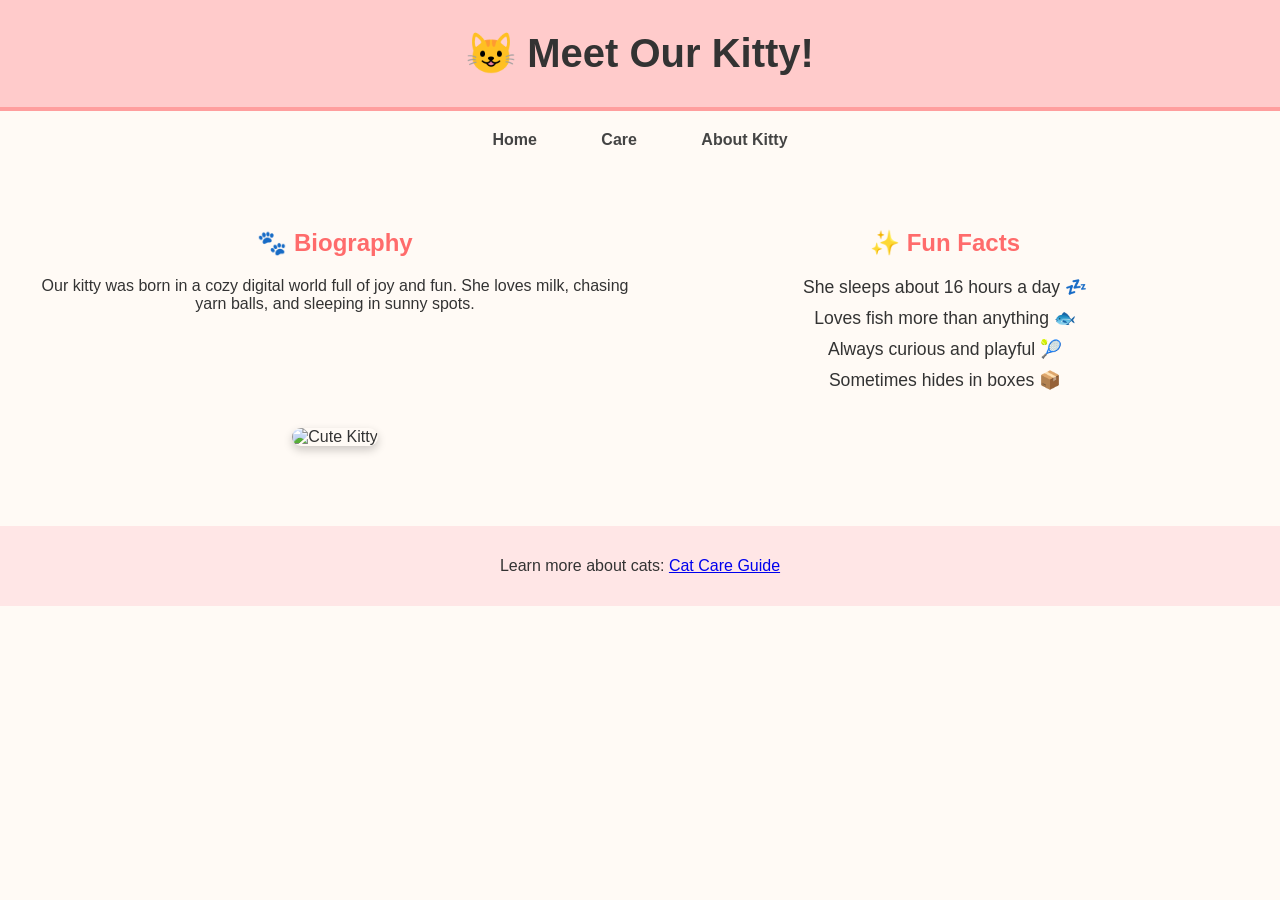
==== my-virtual-pet/about.html @ c15c7c22 "my-vierual-pet" ====
<!DOCTYPE html>
<html lang="en">
<head>
  <meta charset="UTF-8">
  <title>About Kitty</title>
  <link rel="stylesheet" href="style.css">
</head>
<body class="about">

  <header>
    <h1>😺 Meet Our Kitty!</h1>
  </header>

  <nav>
    <a href="index.html">Home</a>
    <a href="care.html">Care</a>
    <a href="about.html">About Kitty</a>
  </nav>

  <main class="about-section">
    <div class="bio">
      <h2>🐾 Biography</h2>
      <p>Our kitty was born in a cozy digital world full of joy and fun. She loves milk, chasing yarn balls, and sleeping in sunny spots.</p>
    </div>

    <div class="facts">
      <h2>✨ Fun Facts</h2>
      <ul>
        <li>She sleeps about 16 hours a day 💤</li>
        <li>Loves fish more than anything 🐟</li>
        <li>Always curious and playful 🎾</li>
        <li>Sometimes hides in boxes 📦</li>
      </ul>
    </div>

    <div class="kitty-pic">
      <img src="https://i.ibb.co/d5CqZ3j/kitty-gif.gif" alt="Cute Kitty">
    </div>
  </main>

  <footer>
    <p>Learn more about cats: <a href="https://www.aspca.org/pet-care/cat-care" target="_blank">Cat Care Guide</a></p>
  </footer>

</body>
</html>
---- my-virtual-pet/style.css ----
body {
  font-family: 'Comic Sans MS', Arial, sans-serif;
  margin: 0;
  padding: 0;
  text-align: center;
  background: #fffaf5;
  color: #333;
}

header {
  background: #ffcbcb;
  padding: 30px;
  border-bottom: 4px solid #ff9e9e;
}

h1 {
  font-size: 2.5em;
  margin: 0;
}

.subtitle {
  font-size: 1.2em;
  color: #444;
}

nav {
  margin: 20px;
}

nav a {
  text-decoration: none;
  margin: 0 15px;
  color: #444;
  font-weight: bold;
  padding: 8px 15px;
  border-radius: 10px;
  transition: 0.3s;
}

nav a:hover {
  background: #ffb6c1;
  color: white;
}

.hero {
  display: flex;
  justify-content: center;
  align-items: center;
  padding: 40px;
}

.hero-img {
  width: 220px;
  margin-right: 30px;
  border-radius: 20px;
  box-shadow: 0 4px 8px rgba(0,0,0,0.3);
}

.hero-text {
  max-width: 500px;
}

.btn {
  display: inline-block;
  padding: 12px 25px;
  margin-top: 15px;
  background: #ff9e9e;
  color: white;
  font-weight: bold;
  text-decoration: none;
  border-radius: 15px;
  transition: 0.3s;
}

.btn:hover {
  background: #ff6b6b;
}

/* About Page */
.about-section {
  display: grid;
  grid-template-columns: 1fr 1fr;
  padding: 40px;
  gap: 20px;
  align-items: start;
}

.about-section h2 {
  color: #ff6b6b;
}

.about-section ul {
  list-style: none;
  padding: 0;
  font-size: 1.1em;
}

.about-section li {
  margin: 10px 0;
}

.kitty-pic img {
  width: 250px;
  border-radius: 20px;
  box-shadow: 0 4px 10px rgba(0,0,0,0.2);
}

footer {
  background: #ffe6e6;
  padding: 15px;
  margin-top: 40px;
}
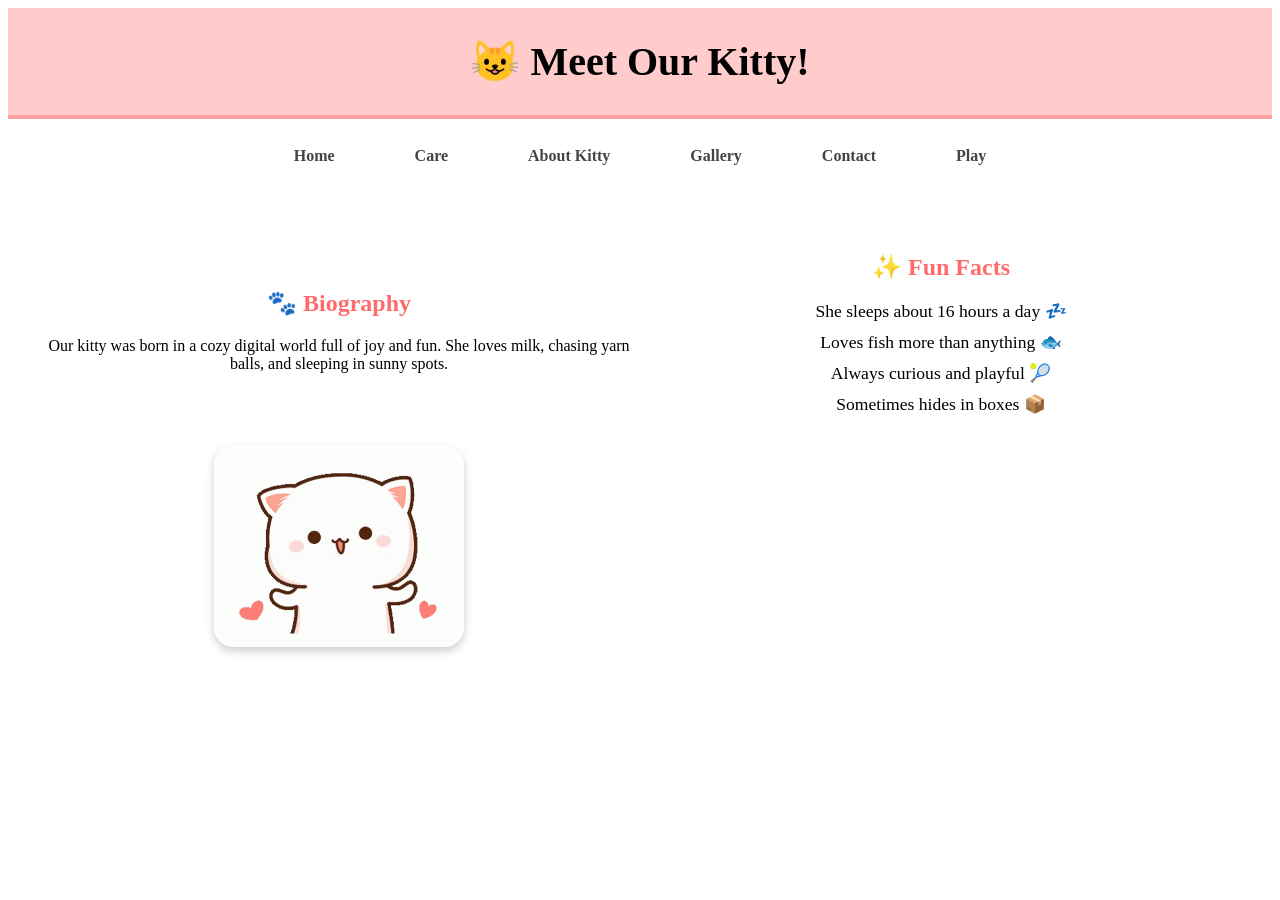
==== commit 5a9c1e0b: "my changes" ====
--- a/my-virtual-pet/about.html
+++ b/my-virtual-pet/about.html
@@ -9,12 +9,17 @@
 
   <header>
     <h1>😺 Meet Our Kitty!</h1>
+     
   </header>
 
   <nav>
     <a href="index.html">Home</a>
     <a href="care.html">Care</a>
     <a href="about.html">About Kitty</a>
+    <a>Gallery</a>
+    <a>Contact</a>
+    <a>Play</a>
+    
   </nav>
 
   <main class="about-section">
@@ -34,13 +39,10 @@
     </div>
 
     <div class="kitty-pic">
-      <img src="https://i.ibb.co/d5CqZ3j/kitty-gif.gif" alt="Cute Kitty">
+      <img src="cat/lovely.gif" alt="Cute Kitty">
     </div>
   </main>
 
-  <footer>
-    <p>Learn more about cats: <a href="https://www.aspca.org/pet-care/cat-care" target="_blank">Cat Care Guide</a></p>
-  </footer>
 
 </body>
 </html>
--- a/my-virtual-pet/style.css
+++ b/my-virtual-pet/style.css
@@ -1,4 +1,6 @@
+/*General style*/
 body {
+    body {
   font-family: 'Comic Sans MS', Arial, sans-serif;
   margin: 0;
   padding: 0;
@@ -40,24 +42,6 @@
 nav a:hover {
   background: #ffb6c1;
   color: white;
-}
-
-.hero {
-  display: flex;
-  justify-content: center;
-  align-items: center;
-  padding: 40px;
-}
-
-.hero-img {
-  width: 220px;
-  margin-right: 30px;
-  border-radius: 20px;
-  box-shadow: 0 4px 8px rgba(0,0,0,0.3);
-}
-
-.hero-text {
-  max-width: 500px;
 }
 
 .btn {
@@ -76,13 +60,66 @@
   background: #ff6b6b;
 }
 
-/* About Page */
+footer {
+  background: #ffe6e6;
+  padding: 15px;
+  margin-top: 40px;
+}
+
+}
+/*Home page style*/
+
+
+h1 {
+  text-align: center;
+}
+.subtitle {
+  text-align: center;
+}
+nav {
+  display: flex;
+  justify-content: center; 
+  gap: 20px; 
+}
+
+nav a {
+  text-decoration: none;
+  color: #333;
+  font-weight: bold;
+}
+.hero {
+  display: flex;
+  flex-direction: column; 
+  align-items: center; 
+  text-align: center;  
+}
+
+.hero-img {
+  width: 220px;
+  border-radius: 20px;
+  box-shadow: 0 4px 8px rgba(0,0,0,0.3);
+}
+
+.img-caption {
+  margin-top: 10px;
+  font-weight: bold;
+  color: #555;
+}
+
+.hero-text {
+  margin-top: 25px;
+  max-width: 600px;
+} 
+
+
+/*About kitty page style*/
 .about-section {
   display: grid;
   grid-template-columns: 1fr 1fr;
   padding: 40px;
   gap: 20px;
-  align-items: start;
+  align-items: center;   
+  text-align: center;    
 }
 
 .about-section h2 {
@@ -93,6 +130,7 @@
   list-style: none;
   padding: 0;
   font-size: 1.1em;
+  margin: 0 auto;  
 }
 
 .about-section li {
@@ -103,10 +141,96 @@
   width: 250px;
   border-radius: 20px;
   box-shadow: 0 4px 10px rgba(0,0,0,0.2);
-}
-
-footer {
-  background: #ffe6e6;
-  padding: 15px;
-  margin-top: 40px;
-}
+  margin: 0 auto;
+}
+
+
+/*Gallery page style*/
+#gallery-table {
+    border: 2px solid;
+    border-spacing: 15px;
+}
+#gallery-table td {
+    border: 1px solid;
+    padding: 0px;
+    text-align: center;
+    vertical-align: middle;
+}
+#gallery-title {
+    text-align: center;
+}
+#gallery-intro {
+    text-align: center;
+}
+.gallery-cat-pic {
+    height: 200px;
+    width: 200px;
+    border-radius: 50%;
+    align-self: center;
+}
+.gallery-cat-pic:hover {
+    opacity: 0.5;
+    transform: scale(1.1);
+    transition: transform 0.3s;
+}
+#gallery-end {
+    text-align: center;
+}
+/* Care & Feeding Page */
+.care-section {
+  padding: 40px;
+  background: #fff0f5;
+  border-radius: 15px;
+  max-width: 800px;
+  margin: 30px auto;
+  box-shadow: 0 4px 10px rgba(0,0,0,0.1);
+  text-align: center;
+}
+
+.care-section h2 {
+  color: #ff6b6b;
+  margin-bottom: 20px;
+}
+
+.care-section p {
+  font-size: 1.1em;
+  margin-bottom: 25px;
+}
+
+
+.care-actions {
+  display: flex;
+  justify-content: center;  
+  gap: 20px;                
+  margin-top: 30px;
+}
+
+.care-actions button {
+  margin: 10px;
+  padding: 10px 25px;
+  background: #ff9e9e;
+  color: white;
+  border: none;
+  border-radius: 10px;
+  cursor: pointer;
+  transition: 0.3s;
+  font-size: 1em;
+}
+
+.care-actions button:hover {
+  background: #ff6b6b;
+}
+
+#status {
+  margin-top: 20px;
+  font-weight: bold;
+  color: #444;
+  text-align: center; 
+}
+
+
+
+
+/*Playtime page style*/
+
+/*Adoption form page style*/
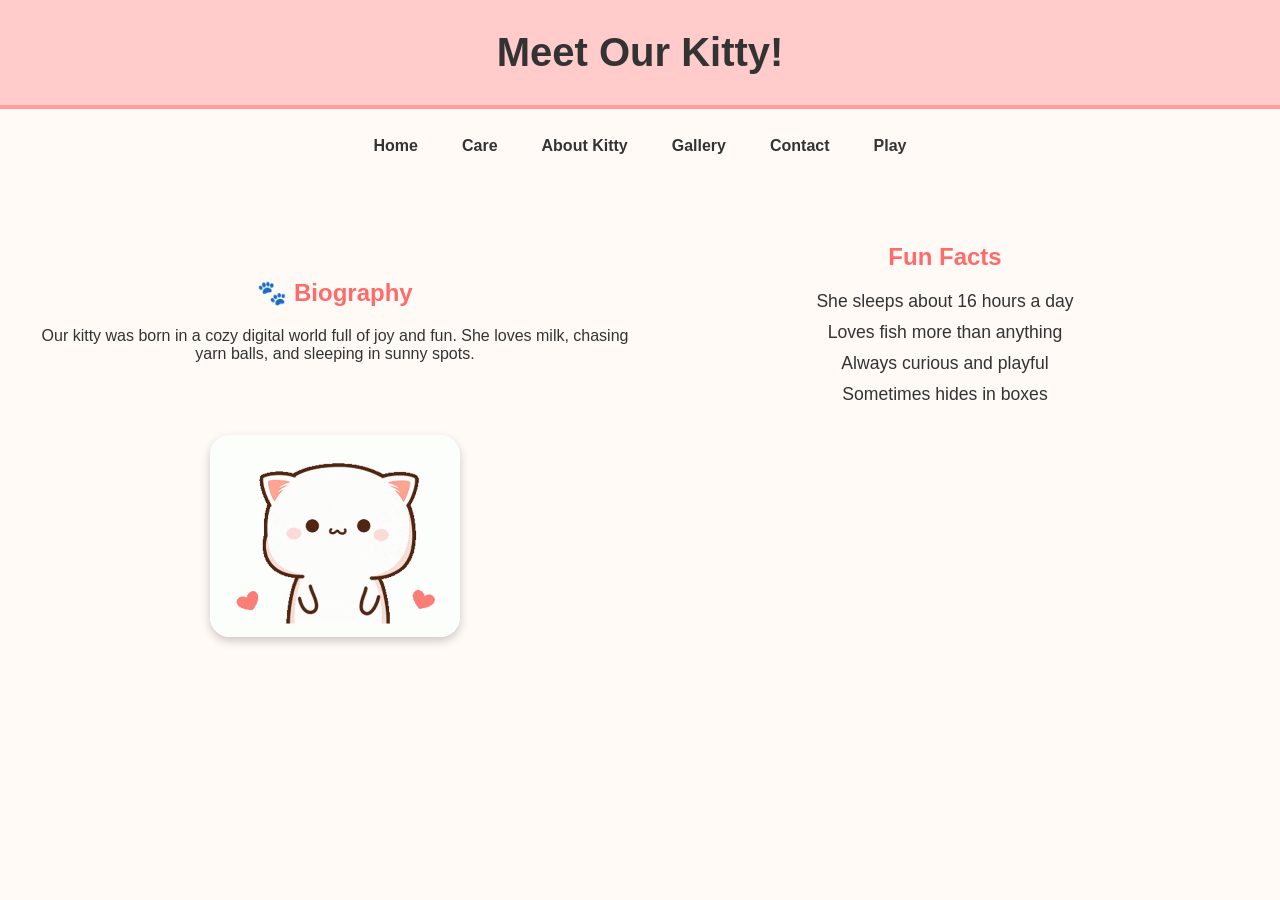
==== commit db7fc96c: "my-virtual-pet" ====
--- a/my-virtual-pet/about.html
+++ b/my-virtual-pet/about.html
@@ -8,7 +8,7 @@
 <body class="about">
 
   <header>
-    <h1>😺 Meet Our Kitty!</h1>
+    <h1> Meet Our Kitty!</h1>
      
   </header>
 
@@ -16,9 +16,9 @@
     <a href="index.html">Home</a>
     <a href="care.html">Care</a>
     <a href="about.html">About Kitty</a>
-    <a>Gallery</a>
-    <a>Contact</a>
-    <a>Play</a>
+    <a href="gallery.html">Gallery</a>
+    <a href="contact.html">Contact</a>
+    <a href="play.html">Play</a>
     
   </nav>
 
@@ -29,12 +29,12 @@
     </div>
 
     <div class="facts">
-      <h2>✨ Fun Facts</h2>
+      <h2> Fun Facts</h2>
       <ul>
-        <li>She sleeps about 16 hours a day 💤</li>
-        <li>Loves fish more than anything 🐟</li>
-        <li>Always curious and playful 🎾</li>
-        <li>Sometimes hides in boxes 📦</li>
+        <li>She sleeps about 16 hours a day</li>
+        <li>Loves fish more than anything</li>
+        <li>Always curious and playful</li>
+        <li>Sometimes hides in boxes</li>
       </ul>
     </div>
 
@@ -45,4 +45,4 @@
 
 
 </body>
-</html>
+</html>  
--- a/my-virtual-pet/style.css
+++ b/my-virtual-pet/style.css
@@ -1,115 +1,103 @@
-/*General style*/
+/* General Styles */
 body {
-    body {
-  font-family: 'Comic Sans MS', Arial, sans-serif;
-  margin: 0;
-  padding: 0;
-  text-align: center;
-  background: #fffaf5;
-  color: #333;
+    font-family: 'Comic Sans MS', Arial, sans-serif;
+    margin: 0;
+    padding: 0;
+    text-align: center;
+    background: #fffaf5;
+    color: #333;
 }
 
 header {
-  background: #ffcbcb;
-  padding: 30px;
-  border-bottom: 4px solid #ff9e9e;
+    background: #ffcbcb;
+    padding: 30px;
+    border-bottom: 4px solid #ff9e9e;
 }
 
 h1 {
-  font-size: 2.5em;
-  margin: 0;
+    font-size: 2.5em;
+    margin: 0;
 }
 
 .subtitle {
-  font-size: 1.2em;
-  color: #444;
+    font-size: 1.2em;
+    color: #444;
+    margin-top: 10px;
 }
 
 nav {
-  margin: 20px;
+    display: flex;
+    justify-content: center;
+    gap: 20px;
+    margin: 20px 0;
 }
 
 nav a {
-  text-decoration: none;
-  margin: 0 15px;
-  color: #444;
-  font-weight: bold;
-  padding: 8px 15px;
-  border-radius: 10px;
-  transition: 0.3s;
+    text-decoration: none;
+    color: #333;
+    font-weight: bold;
+    padding: 8px 12px;
+    border-radius: 8px;
+    transition: 0.3s;
 }
 
 nav a:hover {
-  background: #ffb6c1;
-  color: white;
+    background: #ffb6c1;
+    color: white;
 }
 
 .btn {
-  display: inline-block;
-  padding: 12px 25px;
-  margin-top: 15px;
-  background: #ff9e9e;
-  color: white;
-  font-weight: bold;
-  text-decoration: none;
-  border-radius: 15px;
-  transition: 0.3s;
+    display: inline-block;
+    padding: 12px 25px;
+    margin-top: 15px;
+    background: #ff9e9e;
+    color: white;
+    font-weight: bold;
+    text-decoration: none;
+    border-radius: 15px;
+    transition: 0.3s;
 }
 
 .btn:hover {
-  background: #ff6b6b;
+    background: #ff6b6b;
 }
 
 footer {
-  background: #ffe6e6;
-  padding: 15px;
-  margin-top: 40px;
-}
-
-}
-/*Home page style*/
-
-
-h1 {
-  text-align: center;
-}
-.subtitle {
-  text-align: center;
-}
-nav {
-  display: flex;
-  justify-content: center; 
-  gap: 20px; 
-}
-
-nav a {
-  text-decoration: none;
-  color: #333;
-  font-weight: bold;
-}
+    background: #ffe6e6;
+    padding: 15px;
+    margin-top: 40px;
+}
+
+/* Hero Section */
 .hero {
-  display: flex;
-  flex-direction: column; 
-  align-items: center; 
-  text-align: center;  
+    display: flex;
+    flex-direction: column;
+    align-items: center;
+    text-align: center;
+    padding: 30px 15px;
 }
 
 .hero-img {
-  width: 220px;
-  border-radius: 20px;
-  box-shadow: 0 4px 8px rgba(0,0,0,0.3);
-}
-
-.img-caption {
-  margin-top: 10px;
-  font-weight: bold;
-  color: #555;
+    width: 220px;
+    border-radius: 20px;
+    box-shadow: 0 4px 8px rgba(0,0,0,0.3);
+    margin-bottom: 20px;
 }
 
 .hero-text {
-  margin-top: 25px;
-  max-width: 600px;
-} 
+    max-width: 600px;
+}
+
+.hero-text h2 {
+    color: #ff6b6b;
+    margin-bottom: 10px;
+}
+
+.hero-text p {
+    font-size: 1.1em;
+    line-height: 1.5;
+}
+
 
 
 /*About kitty page style*/
@@ -221,12 +209,26 @@
   background: #ff6b6b;
 }
 
+.kitty-container {
+  text-align: center;      
+  margin: 20px 0;
+}
+
+#kitty {
+  display: none;           
+  width: 250px;            
+  margin: 0 auto 15px;   
+ }
+
+
 #status {
-  margin-top: 20px;
   font-weight: bold;
   color: #444;
-  text-align: center; 
-}
+  text-align: center;
+  margin-top: 0;          
+ }
+
+
 
 
 
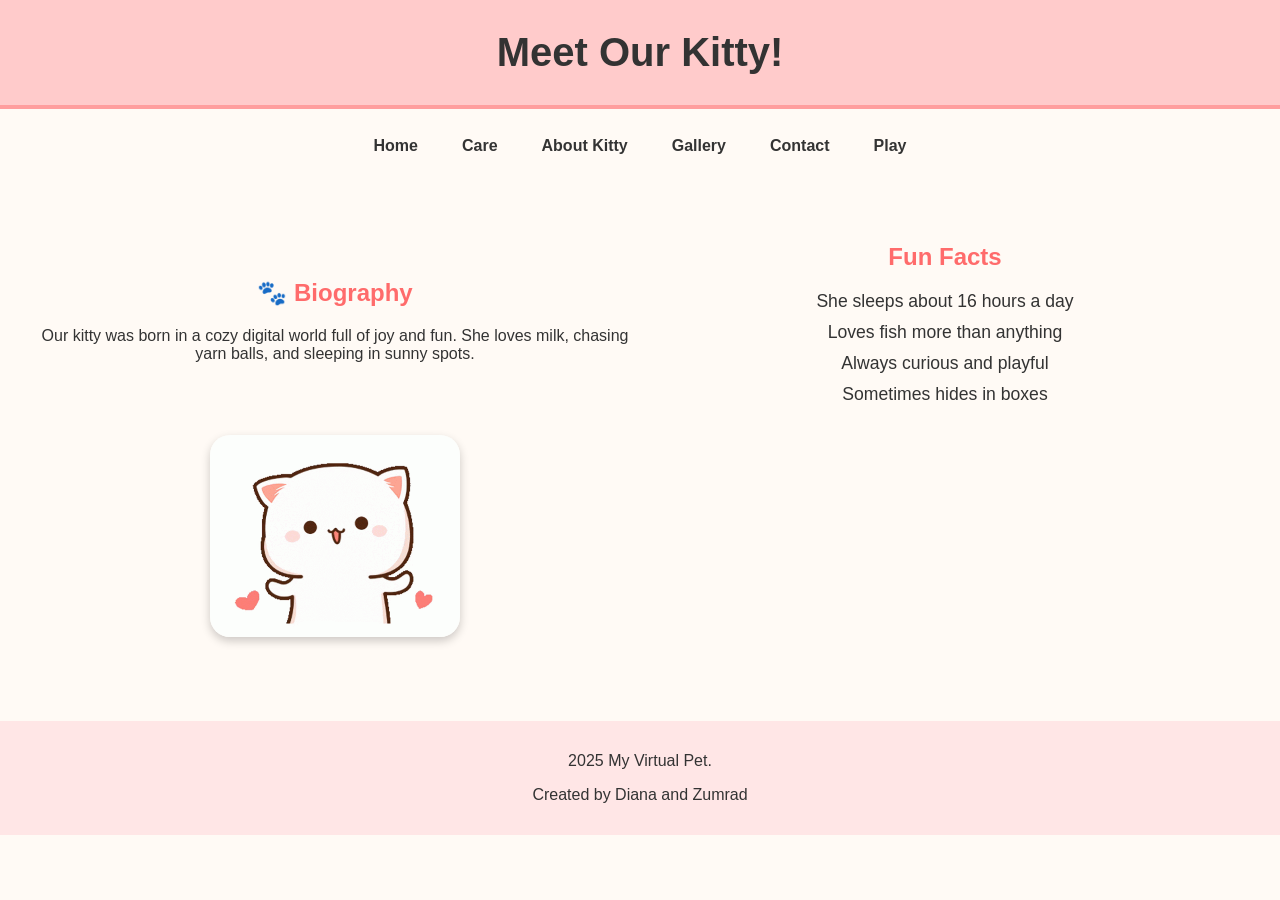
==== commit 1d2dd704: "zumrad changes" ====
--- a/my-virtual-pet/about.html
+++ b/my-virtual-pet/about.html
@@ -1,15 +1,17 @@
 <!DOCTYPE html>
 <html lang="en">
+
 <head>
   <meta charset="UTF-8">
   <title>About Kitty</title>
   <link rel="stylesheet" href="style.css">
 </head>
+
 <body class="about">
 
   <header>
     <h1> Meet Our Kitty!</h1>
-     
+
   </header>
 
   <nav>
@@ -19,13 +21,14 @@
     <a href="gallery.html">Gallery</a>
     <a href="contact.html">Contact</a>
     <a href="play.html">Play</a>
-    
+
   </nav>
 
   <main class="about-section">
     <div class="bio">
       <h2>🐾 Biography</h2>
-      <p>Our kitty was born in a cozy digital world full of joy and fun. She loves milk, chasing yarn balls, and sleeping in sunny spots.</p>
+      <p>Our kitty was born in a cozy digital world full of joy and fun. She loves milk, chasing yarn balls, and
+        sleeping in sunny spots.</p>
     </div>
 
     <div class="facts">
@@ -42,7 +45,11 @@
       <img src="cat/lovely.gif" alt="Cute Kitty">
     </div>
   </main>
-
+  <footer>
+    <p> 2025 My Virtual Pet.</p>
+    <p>Created by Diana and Zumrad</p>
+  </footer>
 
 </body>
-</html>  +
+</html>
--- a/my-virtual-pet/style.css
+++ b/my-virtual-pet/style.css
@@ -228,6 +228,9 @@
   margin-top: 0;          
  }
 
+#care-text {
+  height: 600px;
+}
 
 
 
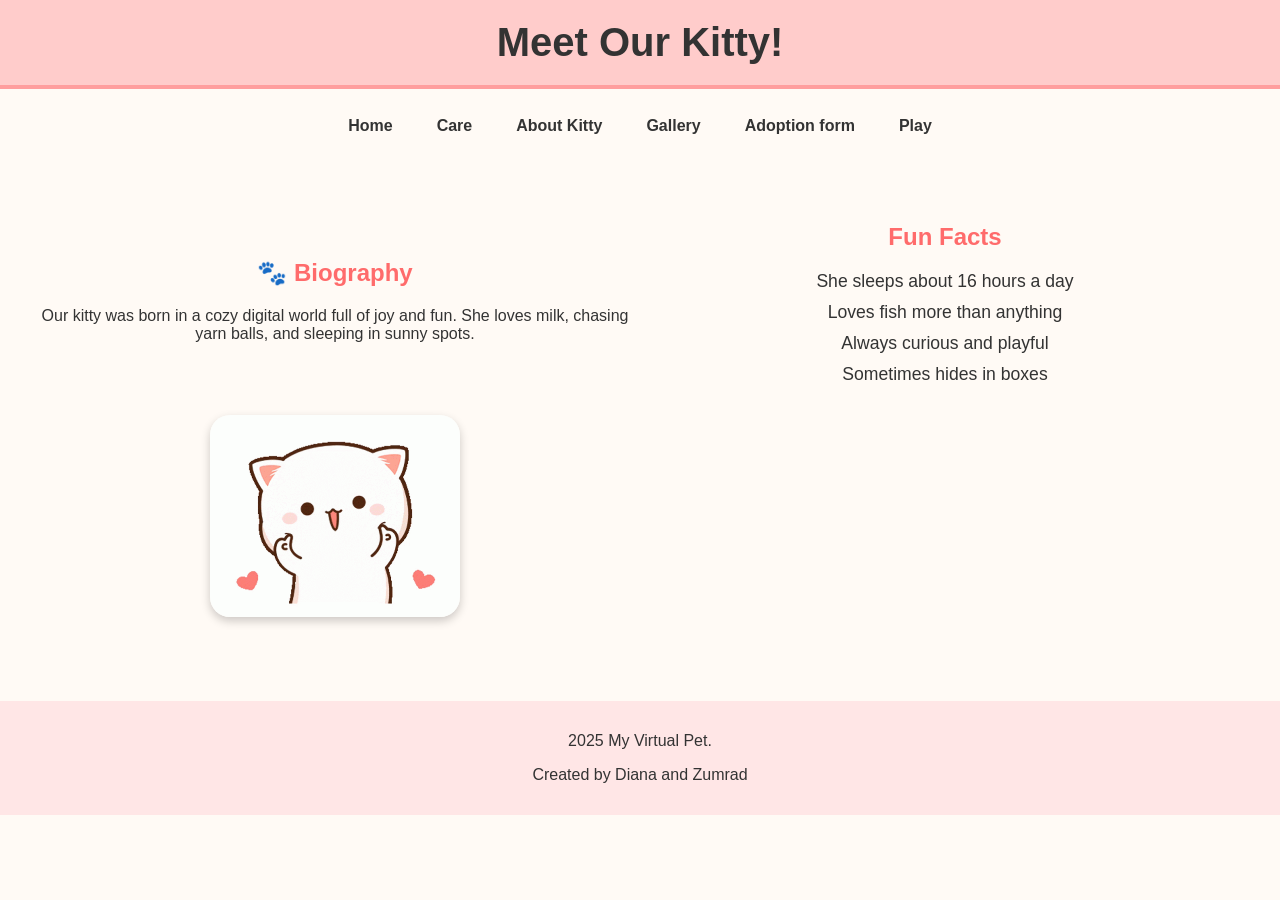
==== commit 182832b4: "update" ====
--- a/my-virtual-pet/about.html
+++ b/my-virtual-pet/about.html
@@ -19,7 +19,7 @@
     <a href="care.html">Care</a>
     <a href="about.html">About Kitty</a>
     <a href="gallery.html">Gallery</a>
-    <a href="contact.html">Contact</a>
+    <a href="form.html">Adoption form</a>
     <a href="play.html">Play</a>
 
   </nav>
--- a/my-virtual-pet/style.css
+++ b/my-virtual-pet/style.css
@@ -1,6 +1,6 @@
 /* General Styles */
 body {
-    font-family: 'Comic Sans MS', Arial, sans-serif;
+    font-family: 'Comic Sans MS', 'cursive';
     margin: 0;
     padding: 0;
     text-align: center;
@@ -42,7 +42,7 @@
 }
 
 nav a:hover {
-    background: #ffb6c1;
+    background: hsl(351, 53%, 42%);
     color: white;
 }
 
@@ -68,6 +68,7 @@
     margin-top: 40px;
 }
 
+
 /* Hero Section */
 .hero {
     display: flex;
@@ -232,6 +233,152 @@
   height: 600px;
 }
 
+body {
+  font-family: Arial, sans-serif;
+  margin: 0;
+  padding: 0;
+}
+
+header {
+  background-color: #ffcccb;
+  text-align: center;
+  padding: 20px;
+  position: relative;
+}
+
+/* Кнопка открытия */
+#openSidebar {
+  position: absolute;
+  top: 20px;
+  right: 20px;
+  background: none;
+  border: none;
+  font-size: 24px;
+  cursor: pointer;
+}
+
+/* Сайдбар */
+.sidebar {
+  position: fixed;
+  top: 0;
+  right: -250px; /* скрыт */
+  width: 250px;
+  height: 100%;
+  background-color: #ffe6e6;
+  box-shadow: -2px 0 5px rgba(0,0,0,0.3);
+  padding: 20px;
+  transition: right 0.3s ease;
+  display: flex;
+  flex-direction: column;
+  gap: 20px;
+}
+
+.sidebar.show {
+  right: 0;
+}
+
+#closeSidebar {
+  background: none;
+  border: none;
+  font-size: 24px;
+  align-self: flex-end;
+  cursor: pointer;
+}
+
+/* Ссылки внутри */
+.sidebar a {
+  text-decoration: none;
+  color: #333;
+  font-size: 18px;
+}
+.sidebar a:hover {
+  color: #ff3366;
+}
+/* ===== Settings Page ===== */
+.settings-page {
+  background: #fffaf5;
+  font-family: 'Comic Sans MS', cursive;
+  color: #333;
+  text-align: center;
+  padding: 30px;
+}
+
+.settings-header {
+  background: #ffcbcb;
+  padding: 20px;
+  border-bottom: 4px solid #ff9e9e;
+}
+
+.settings-header h1 {
+  margin: 0;
+  color: #ff6b6b;
+}
+
+.back-btn {
+  display: inline-block;
+  margin-top: 15px;
+  background: #ff9e9e;
+  color: white;
+  text-decoration: none;
+  padding: 10px 20px;
+  border-radius: 10px;
+  transition: 0.3s;
+}
+
+.back-btn:hover {
+  background: #ff6b6b;
+}
+
+.settings-container {
+  max-width: 500px;
+  margin: 40px auto;
+  background: #fff0f5;
+  padding: 30px;
+  border-radius: 20px;
+  box-shadow: 0 4px 10px rgba(0,0,0,0.1);
+}
+
+.settings-form {
+  display: flex;
+  flex-direction: column;
+  gap: 20px;
+}
+
+.form-group {
+  text-align: left;
+}
+
+.form-group label {
+  display: block;
+  font-weight: bold;
+  margin-bottom: 8px;
+  color: #ff6b6b;
+}
+
+.form-group input,
+.form-group select {
+  width: 100%;
+  padding: 10px;
+  border-radius: 10px;
+  border: 2px solid #ffcbcb;
+  font-size: 1em;
+}
+
+.save-btn {
+  background: #ff9e9e;
+  color: white;
+  border: none;
+  padding: 12px;
+  border-radius: 10px;
+  cursor: pointer;
+  transition: 0.3s;
+  font-size: 1em;
+}
+
+.save-btn:hover {
+  background: #ff6b6b;
+}
+
 
 
 
